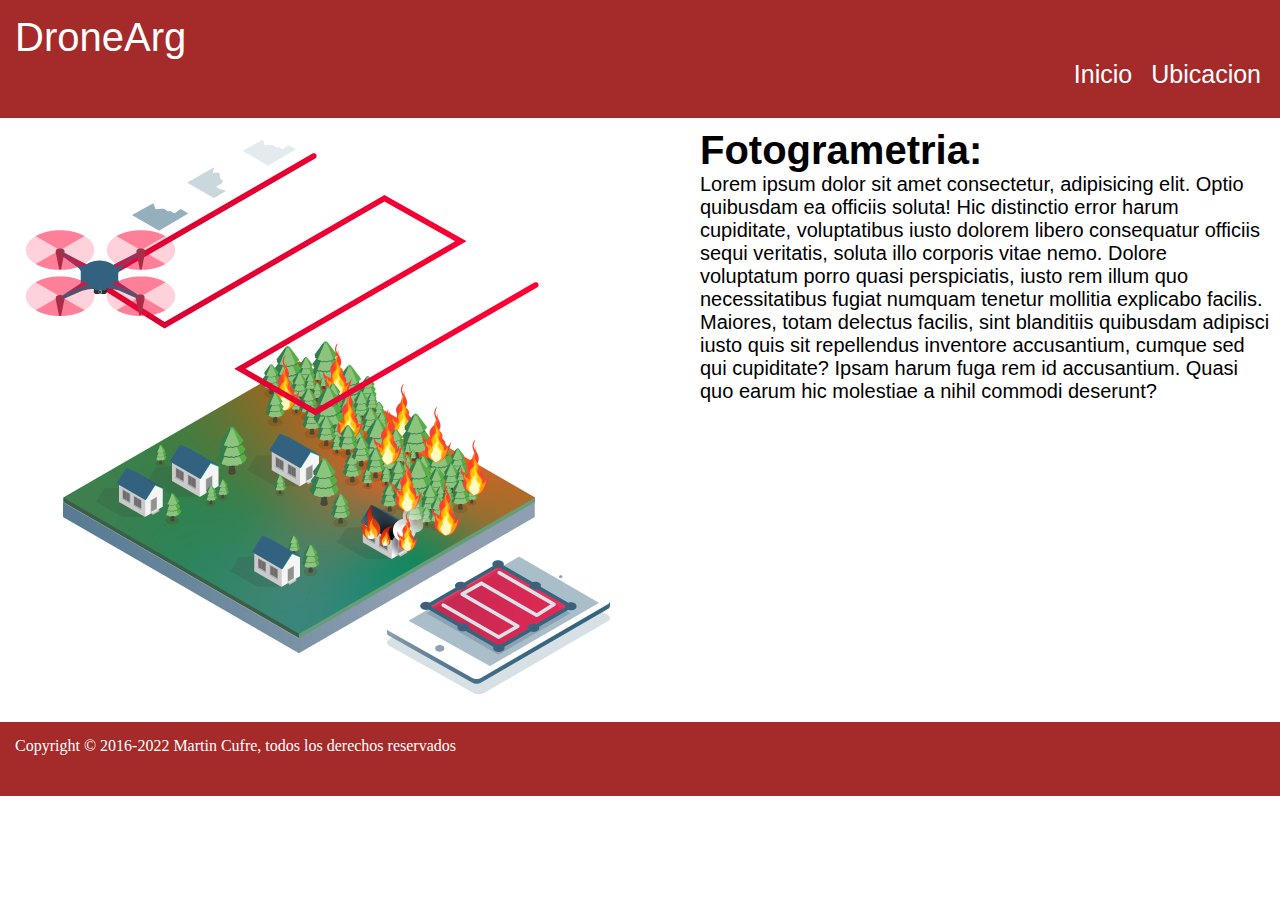
==== index.html @ fae14658 "primer commit" ====
<!DOCTYPE html>
<html lang="es">
<head>
    <meta charset="UTF-8">
    <meta http-equiv="X-UA-Compatible" content="IE=edge">
    <meta name="viewport" content="width=device-width, initial-scale=1.0">
    <link rel="stylesheet" href="https://cdnjs.cloudflare.com/ajax/libs/font-awesome/6.1.1/css/all.min.css" integrity="sha512-KfkfwYDsLkIlwQp6LFnl8zNdLGxu9YAA1QvwINks4PhcElQSvqcyVLLD9aMhXd13uQjoXtEKNosOWaZqXgel0g==" crossorigin="anonymous" referrerpolicy="no-referrer" />
    <link rel="stylesheet" href="estilos.css">
    <title>DroneArg</title>
</head>
<body>
    <div id="grillaindex"> 
        <header>
    
            <div class="header"><span>DroneArg</span>

                <nav class="barra">
                    <a class="barra__enlace" href="index.html">Inicio</a>
                    <a class="barra__enlace" href="./pages/ubicacion.html">Ubicacion</a>
                     
                </nav>
            
            </div>
         
        
        </header>
    
        <section id="areafoto"><img src="./img/droneinicio.png" alt=""> 
        </section> 
        <section id="areatexto">  
            <h1>Fotogrametria:</h1>
            <p>Lorem ipsum dolor sit amet consectetur, adipisicing elit. Optio quibusdam ea officiis soluta! Hic distinctio error harum cupiditate, voluptatibus iusto dolorem libero consequatur officiis sequi veritatis, soluta illo corporis vitae nemo. Dolore voluptatum porro quasi perspiciatis, iusto rem illum quo necessitatibus fugiat numquam tenetur mollitia explicabo facilis. Maiores, totam delectus facilis, sint blanditiis quibusdam adipisci iusto quis sit repellendus inventore accusantium, cumque sed qui cupiditate? Ipsam harum fuga rem id accusantium. Quasi quo earum hic molestiae a nihil commodi deserunt?</p>
        </section>       
        
    
 
         <footer class="footer">
             <p>Copyright © 2016-2022 Martin Cufre, todos los derechos reservados</p>
            <div class="redes">
                <i class="fa-brands fa-facebook"></i>
                <i class="fa-brands fa-twitter"></i>
                <i class="fa-brands fa-instagram"></i>
            </div>
        </footer>
    </div>
</body>
</html>
---- estilos.css ----
*{
    margin: 0%;
    padding: 0%;
    box-sizing: border-box;
    
}

#grillaindex{
    display: grid;
    grid-template-areas: 
        "header1 header1"
        "foto1 texto1"
        "footer footer"
        ;
    grid-template-columns: 1fr 1fr;
    grid-template-rows: 0.4fr 1.3fr 0.25fr;
    height: 100vh;
}
header{
    grid-area: header1;
    background-color:brown;
    color: white;
    

  
}
header span{
    font-size: 40px;
    font-family: Impact, Haettenschweiler, 'Arial Narrow Bold', sans-serif;

}
.header{
    margin-top: 15px;
    margin-left: 15px;
}
  
.barra{
    display: flex;
    justify-content: flex-end;
    text-align: right;
    background-color: brown;
  
    
   
}
.barra__enlance{
    text-decoration: none;
    color: rgb(187, 100, 100);
    padding: 15px;
}
.barra :hover{
    color: rgb(218, 237, 8);


}
section#areafoto{
    grid-area: foto1;
    background-size: cover;
    background-position: center;
    margin-left: 20px;
   

}
section#areatexto{
    grid-area: texto1;
    padding: 10px;
    margin-left: 50px;
    background-color: rgb(255, 255, 255);
    font-size: 20px;
    font-family: Verdana, Geneva, Tahoma, sans-serif;
}
footer{
    grid-area: footer;
    color: white;
    background-color: brown;
    padding-left: 15px;
    padding-top: 15px;

}
header div nav a{
    text-decoration: none; 
    font-size: 25px;
    font-family: Arial, Helvetica, sans-serif;
    color: white;
    padding-right: 19px;
}
    
                            
/*inicio de ubicacion*/
#grillaubicacion{  
    display: grid;
    grid-template-areas: 
        "header1 header1"
        "map map"
        "footer footer"
        ;
    grid-template-columns: 1fr 1fr;
    grid-template-rows: 0.4fr 1.3fr 0.25fr;
    height: 100vh;

}
main#map{
    grid-area: map;


}
.map-responsive{

    overflow:hidden;

    padding-bottom:56.25%;

    position:relative;

    height:0;

}

.map-responsive iframe{

    left:0;

    top:0;

    height:100%;

    width:100%;

    position:absolute;

}

.redes{
    font-size: 22px;
    float: right;
    margin-right: 20px;
    margin-top: 10px;

}

@media screen and (max-width: 700px) {
    header{
    display: flex;
   
    
}
@media screen and (max-width: 700px) {
    #areafoto{
        display: none;
    }
    @media screen and (max-width: 700px) {
        footer{
            display: flex;
}
@media screen and (max-width: 700px){
    #areatexto{
        display: flexbox;
        color: rgb(39, 39, 48);
        font-size: 13px;
        

    }
    @media screen and (max-width: 460px){
        header{
            display: flexbox;
        }
        #areatexto{
            display: grid;
            color: rgb(78, 67, 67);
            
        }
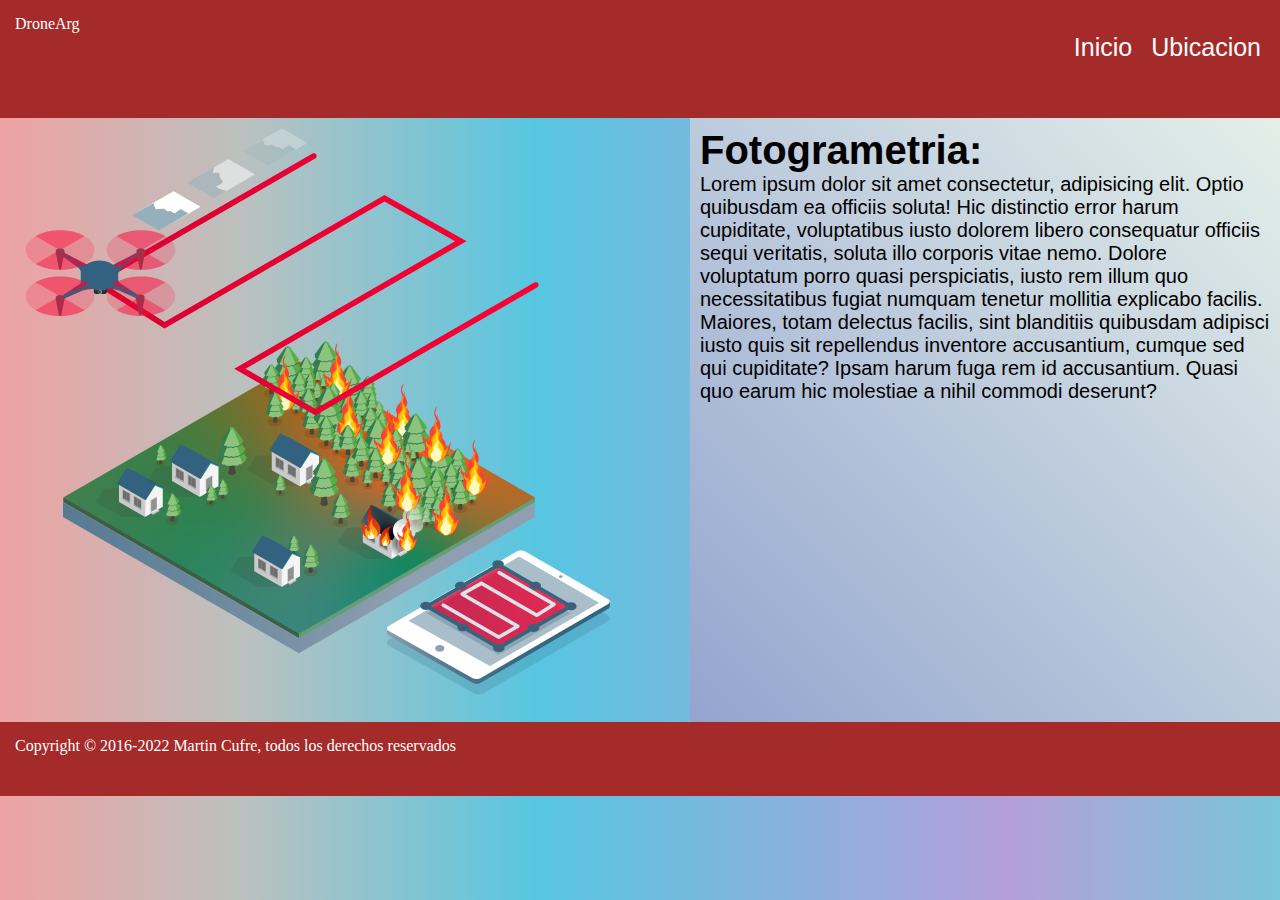
==== commit cb50d20c: "probando nuevo fondo" ====
--- a/index.html
+++ b/index.html
@@ -12,7 +12,7 @@
     <div id="grillaindex"> 
         <header>
     
-            <div class="header"><span>DroneArg</span>
+            <div class="header"><spans>DroneArg</span>
 
                 <nav class="barra">
                     <a class="barra__enlace" href="index.html">Inicio</a>
--- a/estilos.css
+++ b/estilos.css
@@ -23,6 +23,9 @@
     
 
   
+}
+body{
+    background-image: linear-gradient(to right, #eea2a2 0%, #bbc1bf 19%, #57c6e1 42%, #b49fda 79%, #7ac5d8 100%);
 }
 header span{
     font-size: 40px;
@@ -65,7 +68,7 @@
     grid-area: texto1;
     padding: 10px;
     margin-left: 50px;
-    background-color: rgb(255, 255, 255);
+    background-image: linear-gradient(45deg, #93a5cf 0%, #e4efe9 100%);
     font-size: 20px;
     font-family: Verdana, Geneva, Tahoma, sans-serif;
 }
@@ -148,7 +151,7 @@
     #areafoto{
         display: none;
     }
-    @media screen and (max-width: 700px) {
+@media screen and (max-width: 700px) {
         footer{
             display: flex;
 }
@@ -160,7 +163,7 @@
         
 
     }
-    @media screen and (max-width: 460px){
+@media screen and (max-width: 460px){
         header{
             display: flexbox;
         }
@@ -169,5 +172,6 @@
             color: rgb(78, 67, 67);
             
         }
-        
+       
+    
            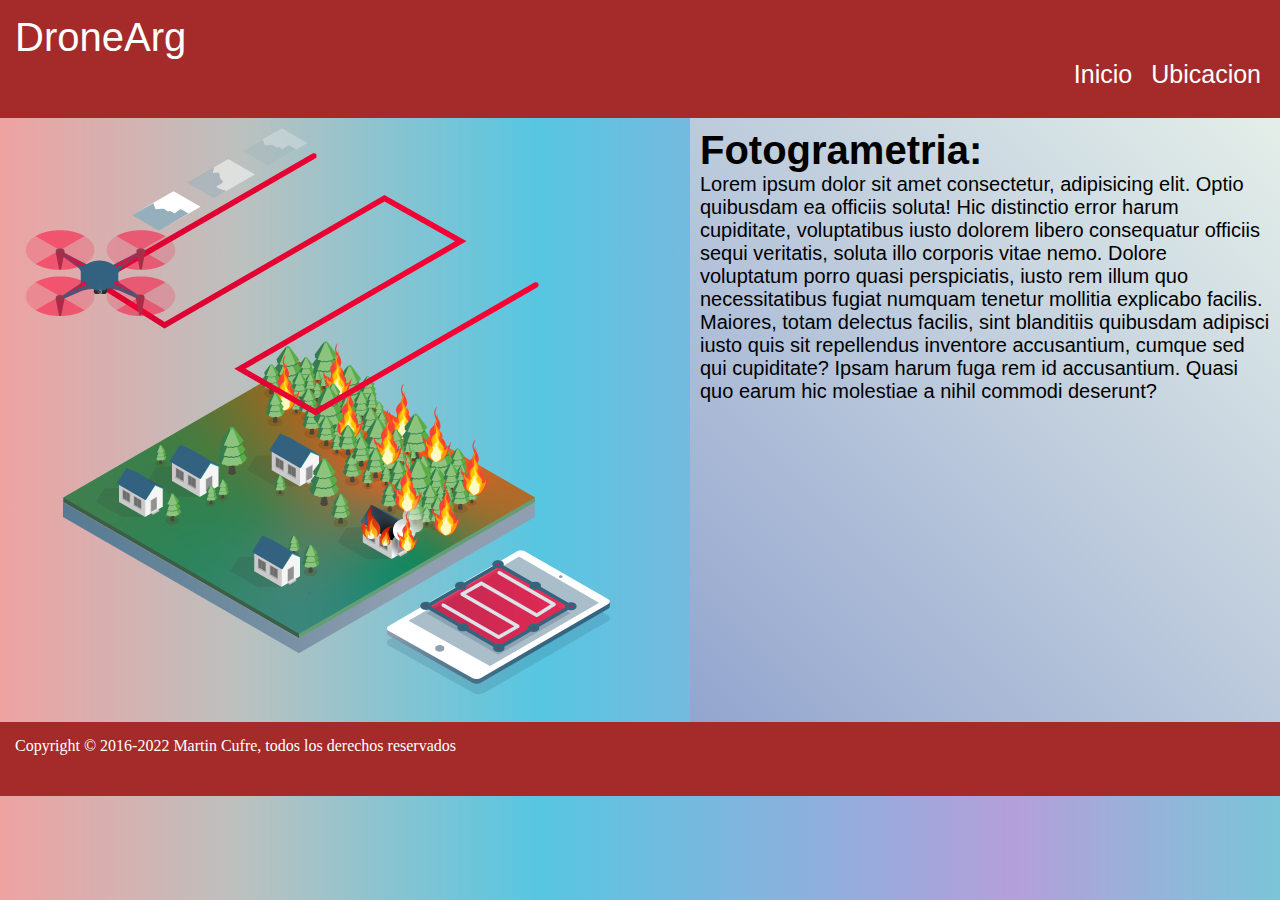
==== commit 72db14f9: "nuevos fondos" ====
--- a/index.html
+++ b/index.html
@@ -12,7 +12,7 @@
     <div id="grillaindex"> 
         <header>
     
-            <div class="header"><spans>DroneArg</span>
+            <div class="header"><span>DroneArg</span>
 
                 <nav class="barra">
                     <a class="barra__enlace" href="index.html">Inicio</a>
--- a/estilos.css
+++ b/estilos.css
@@ -174,4 +174,3 @@
         }
        
     
-           